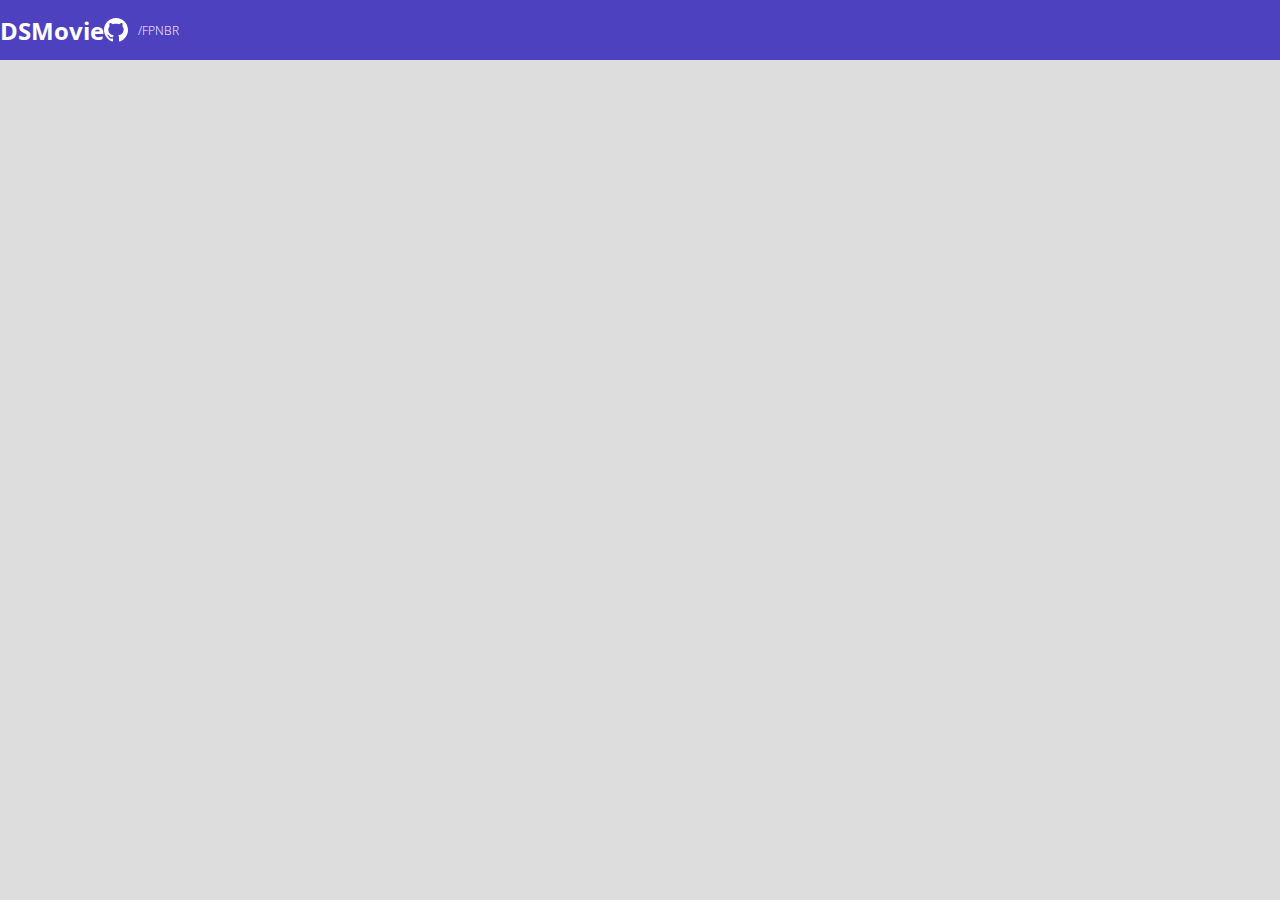
==== index.html @ 89b7245a "Barra superior parte 2" ====
<!DOCTYPE html>
<html lang="pt-br">
<head>
    <meta charset="UTF-8">
    <title>DSMovie</title>

    <link href="https://cdn.jsdelivr.net/npm/bootstrap@5.1.3/dist/css/bootstrap.min.css" rel="stylesheet" integrity="sha384-1BmE4kWBq78iYhFldvKuhfTAU6auU8tT94WrHftjDbrCEXSU1oBoqyl2QvZ6jIW3" crossorigin="anonymous">

    <link rel="stylesheet" href="css/styles.css">

</head>
<body>
    <header>
        <nav class="container">
            <h1>DSMovie</h1>
            <div class="dsmovie-contact-container">
                <img src="img/github.svg" alt="Github">
                <a href="https://github.com/FPNBR">/FPNBR</a>
            </div>
        </nav>
    </header>
</body>
</html>
---- css/styles.css ----
@import url('https://fonts.googleapis.com/css2?family=Open+Sans:wght@300;400;700&display=swap');

:root {
    --bg-gray: #ddd;
    --color-primary: #4D41C0;
    --white: #fff;
}

* {
    margin: 0;
    box-sizing: border-box;
    font-family: 'Open Sans', sans-serif;
}

h1, h2, h3, h4, h5, h6 {
    margin: 0;
}

nav {
    display: flex;
    align-items: center;
    justify-content: space-between;
}

nav h1 {
    font-size: 24px;
    font-weight: 700;
}
nav a {
    font-size: 12px;
    font-weight: 4;
}

html, body {
    background-color: var(--bg-gray)
}
header {
    background-color: var(--color-primary);
    color: var(--white);
    height: 60px;
    display: flex;
    align-items: center;
}

a, a:hover {
    text-decoration: none;
    color: unset
}

.dsmovie-contact-container {
    display: flex;
    align-items: center;
}
.dsmovie-contact-container img {
    margin-right: 10px;
}
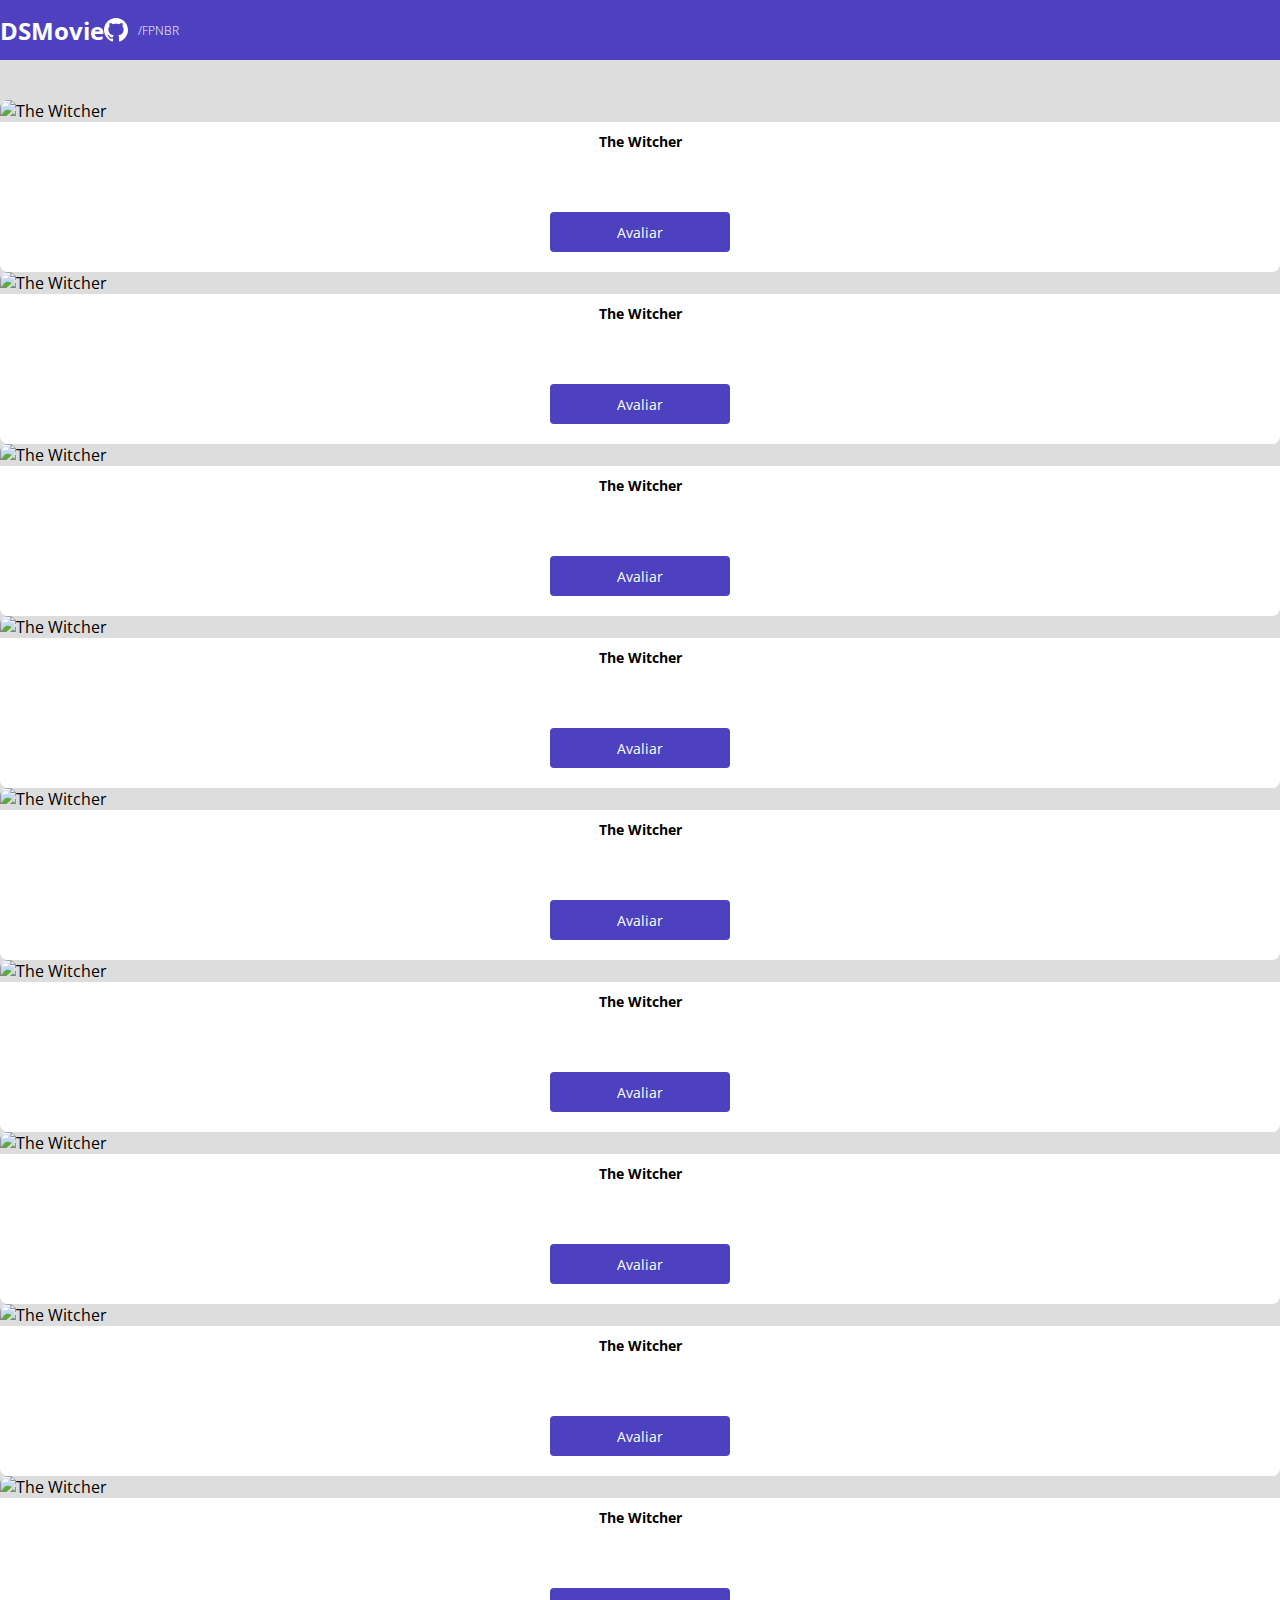
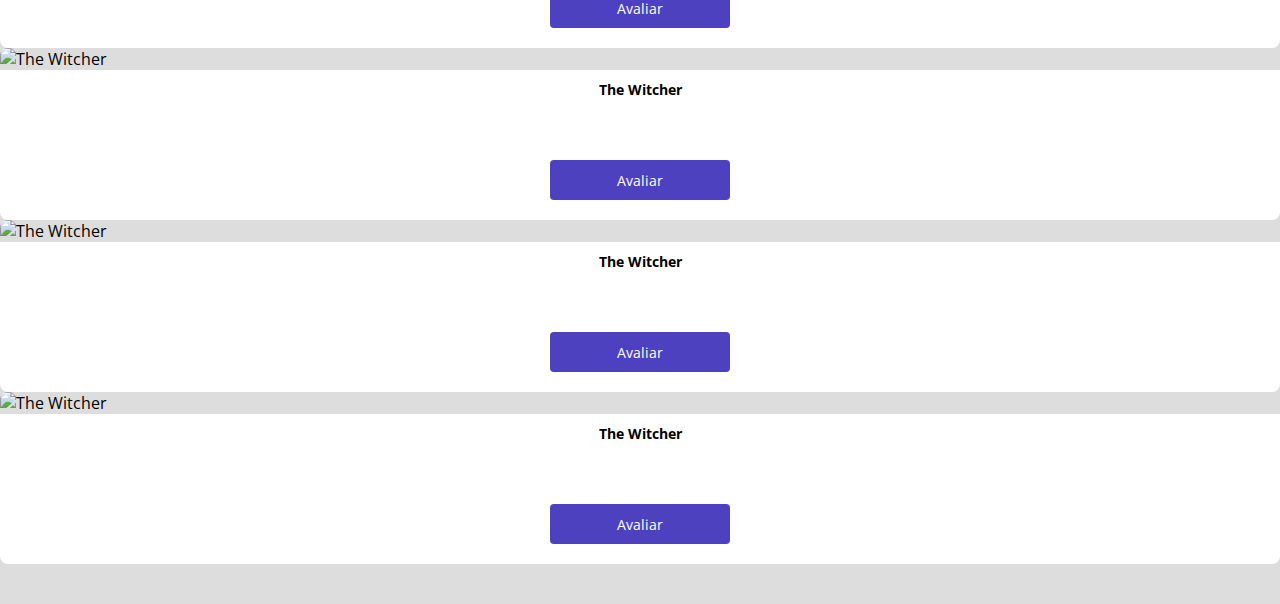
==== commit 847af76f: "Listagem de cards" ====
--- a/index.html
+++ b/index.html
@@ -1,14 +1,16 @@
 <!DOCTYPE html>
 <html lang="pt-br">
+
 <head>
     <meta charset="UTF-8">
     <title>DSMovie</title>
 
-    <link href="https://cdn.jsdelivr.net/npm/bootstrap@5.1.3/dist/css/bootstrap.min.css" rel="stylesheet" integrity="sha384-1BmE4kWBq78iYhFldvKuhfTAU6auU8tT94WrHftjDbrCEXSU1oBoqyl2QvZ6jIW3" crossorigin="anonymous">
+    <link href="https://cdn.jsdelivr.net/npm/bootstrap@5.1.3/dist/css/bootstrap.min.css" rel="stylesheet"
+        integrity="sha384-1BmE4kWBq78iYhFldvKuhfTAU6auU8tT94WrHftjDbrCEXSU1oBoqyl2QvZ6jIW3" crossorigin="anonymous">
 
     <link rel="stylesheet" href="css/styles.css">
+</head>
 
-</head>
 <body>
     <header>
         <nav class="container">
@@ -19,5 +21,147 @@
             </div>
         </nav>
     </header>
+
+    <main>
+        <section id="dsmovie-card-list" class="container">
+
+            <div class="row">
+
+                <div class="col-sm-6 col-lg-4 col-x1-3 mb-3">
+                    <div class="dsmovie-card">
+                        <img src="https://www.themoviedb.org/t/p/w1066_and_h600_bestv2/jBJWaqoSCiARWtfV0GlqHrcdidd.jpg"
+                            alt="The Witcher">
+                        <div class="dsmovie-card-description">
+                            <h3>The Witcher</h3>
+                            <a class="dsmovie-btn" href="form.html">Avaliar</a>
+                        </div>
+                    </div>
+                </div>
+
+                <div class="col-sm-6 col-lg-4 col-x1-3 mb-3">
+                    <div class="dsmovie-card">
+                        <img src="https://www.themoviedb.org/t/p/w1066_and_h600_bestv2/jBJWaqoSCiARWtfV0GlqHrcdidd.jpg"
+                            alt="The Witcher">
+                        <div class="dsmovie-card-description">
+                            <h3>The Witcher</h3>
+                            <a class="dsmovie-btn" href="form.html">Avaliar</a>
+                        </div>
+                    </div>
+                </div>
+
+                <div class="col-sm-6 col-lg-4 col-x1-3 mb-3">
+                    <div class="dsmovie-card">
+                        <img src="https://www.themoviedb.org/t/p/w1066_and_h600_bestv2/jBJWaqoSCiARWtfV0GlqHrcdidd.jpg"
+                            alt="The Witcher">
+                        <div class="dsmovie-card-description">
+                            <h3>The Witcher</h3>
+                            <a class="dsmovie-btn" href="form.html">Avaliar</a>
+                        </div>
+                    </div>
+                </div>
+
+                <div class="col-sm-6 col-lg-4 col-x1-3 mb-3">
+                    <div class="dsmovie-card">
+                        <img src="https://www.themoviedb.org/t/p/w1066_and_h600_bestv2/jBJWaqoSCiARWtfV0GlqHrcdidd.jpg"
+                            alt="The Witcher">
+                        <div class="dsmovie-card-description">
+                            <h3>The Witcher</h3>
+                            <a class="dsmovie-btn" href="form.html">Avaliar</a>
+                        </div>
+                    </div>
+                </div>
+
+                <div class="col-sm-6 col-lg-4 col-x1-3 mb-3">
+                    <div class="dsmovie-card">
+                        <img src="https://www.themoviedb.org/t/p/w1066_and_h600_bestv2/jBJWaqoSCiARWtfV0GlqHrcdidd.jpg"
+                            alt="The Witcher">
+                        <div class="dsmovie-card-description">
+                            <h3>The Witcher</h3>
+                            <a class="dsmovie-btn" href="form.html">Avaliar</a>
+                        </div>
+                    </div>
+                </div>
+
+                <div class="col-sm-6 col-lg-4 col-x1-3 mb-3">
+                    <div class="dsmovie-card">
+                        <img src="https://www.themoviedb.org/t/p/w1066_and_h600_bestv2/jBJWaqoSCiARWtfV0GlqHrcdidd.jpg"
+                            alt="The Witcher">
+                        <div class="dsmovie-card-description">
+                            <h3>The Witcher</h3>
+                            <a class="dsmovie-btn" href="form.html">Avaliar</a>
+                        </div>
+                    </div>
+                </div>
+
+                <div class="col-sm-6 col-lg-4 col-x1-3 mb-3">
+                    <div class="dsmovie-card">
+                        <img src="https://www.themoviedb.org/t/p/w1066_and_h600_bestv2/jBJWaqoSCiARWtfV0GlqHrcdidd.jpg"
+                            alt="The Witcher">
+                        <div class="dsmovie-card-description">
+                            <h3>The Witcher</h3>
+                            <a class="dsmovie-btn" href="form.html">Avaliar</a>
+                        </div>
+                    </div>
+                </div>
+
+                <div class="col-sm-6 col-lg-4 col-x1-3 mb-3">
+                    <div class="dsmovie-card">
+                        <img src="https://www.themoviedb.org/t/p/w1066_and_h600_bestv2/jBJWaqoSCiARWtfV0GlqHrcdidd.jpg"
+                            alt="The Witcher">
+                        <div class="dsmovie-card-description">
+                            <h3>The Witcher</h3>
+                            <a class="dsmovie-btn" href="form.html">Avaliar</a>
+                        </div>
+                    </div>
+                </div>
+
+                <div class="col-sm-6 col-lg-4 col-x1-3 mb-3">
+                    <div class="dsmovie-card">
+                        <img src="https://www.themoviedb.org/t/p/w1066_and_h600_bestv2/jBJWaqoSCiARWtfV0GlqHrcdidd.jpg"
+                            alt="The Witcher">
+                        <div class="dsmovie-card-description">
+                            <h3>The Witcher</h3>
+                            <a class="dsmovie-btn" href="form.html">Avaliar</a>
+                        </div>
+                    </div>
+                </div>
+
+                <div class="col-sm-6 col-lg-4 col-x1-3 mb-3">
+                    <div class="dsmovie-card">
+                        <img src="https://www.themoviedb.org/t/p/w1066_and_h600_bestv2/jBJWaqoSCiARWtfV0GlqHrcdidd.jpg"
+                            alt="The Witcher">
+                        <div class="dsmovie-card-description">
+                            <h3>The Witcher</h3>
+                            <a class="dsmovie-btn" href="form.html">Avaliar</a>
+                        </div>
+                    </div>
+                </div>
+
+                <div class="col-sm-6 col-lg-4 col-x1-3 mb-3">
+                    <div class="dsmovie-card">
+                        <img src="https://www.themoviedb.org/t/p/w1066_and_h600_bestv2/jBJWaqoSCiARWtfV0GlqHrcdidd.jpg"
+                            alt="The Witcher">
+                        <div class="dsmovie-card-description">
+                            <h3>The Witcher</h3>
+                            <a class="dsmovie-btn" href="form.html">Avaliar</a>
+                        </div>
+                    </div>
+                </div>
+
+                <div class="col-sm-6 col-lg-4 col-x1-3 mb-3">
+                    <div class="dsmovie-card">
+                        <img src="https://www.themoviedb.org/t/p/w1066_and_h600_bestv2/jBJWaqoSCiARWtfV0GlqHrcdidd.jpg"
+                            alt="The Witcher">
+                        <div class="dsmovie-card-description">
+                            <h3>The Witcher</h3>
+                            <a class="dsmovie-btn" href="form.html">Avaliar</a>
+                        </div>
+                    </div>
+                </div>
+                
+            </div>
+        </section>
+    </main>
 </body>
+
 </html>--- a/css/styles.css
+++ b/css/styles.css
@@ -2,6 +2,7 @@
 
 :root {
     --bg-gray: #ddd;
+    --text-gray: #4a4a4a;
     --color-primary: #4D41C0;
     --white: #fff;
 }
@@ -53,4 +54,48 @@
 }
 .dsmovie-contact-container img {
     margin-right: 10px;
+}
+
+#dsmovie-card-list {
+    padding: 40px 0;
+}
+
+.dsmovie-card {
+    width: 100%
+}
+
+.dsmovie-card img {
+    width: 100%;
+    border-radius: 8px 8px 0 0;
+}
+
+.dsmovie-card-description {
+    background-color: var(--white);
+    padding: 10px 20px 20px 20px;
+    display: flex;
+    flex-direction: column;
+    align-items: center;
+    justify-content: space-between;
+    border-radius: 0 0 8px 8px;
+    min-height: 150px;
+}
+
+.dsmovie-card-description h3 {
+    font-size: 14px;
+    font-weight: 700;
+    margin-bottom: 25px;
+    text-align: center;
+}
+
+.dsmovie-btn, .dsmovie-btn:hover {
+    width: 180px;
+    height: 40px;
+    background-color: var(--color-primary);
+    color: var(--white);
+    font-size: 14px;
+    font-weight: 700px;
+    display: flex;
+    align-items: center;
+    justify-content: center;
+    border-radius: 4px;
 }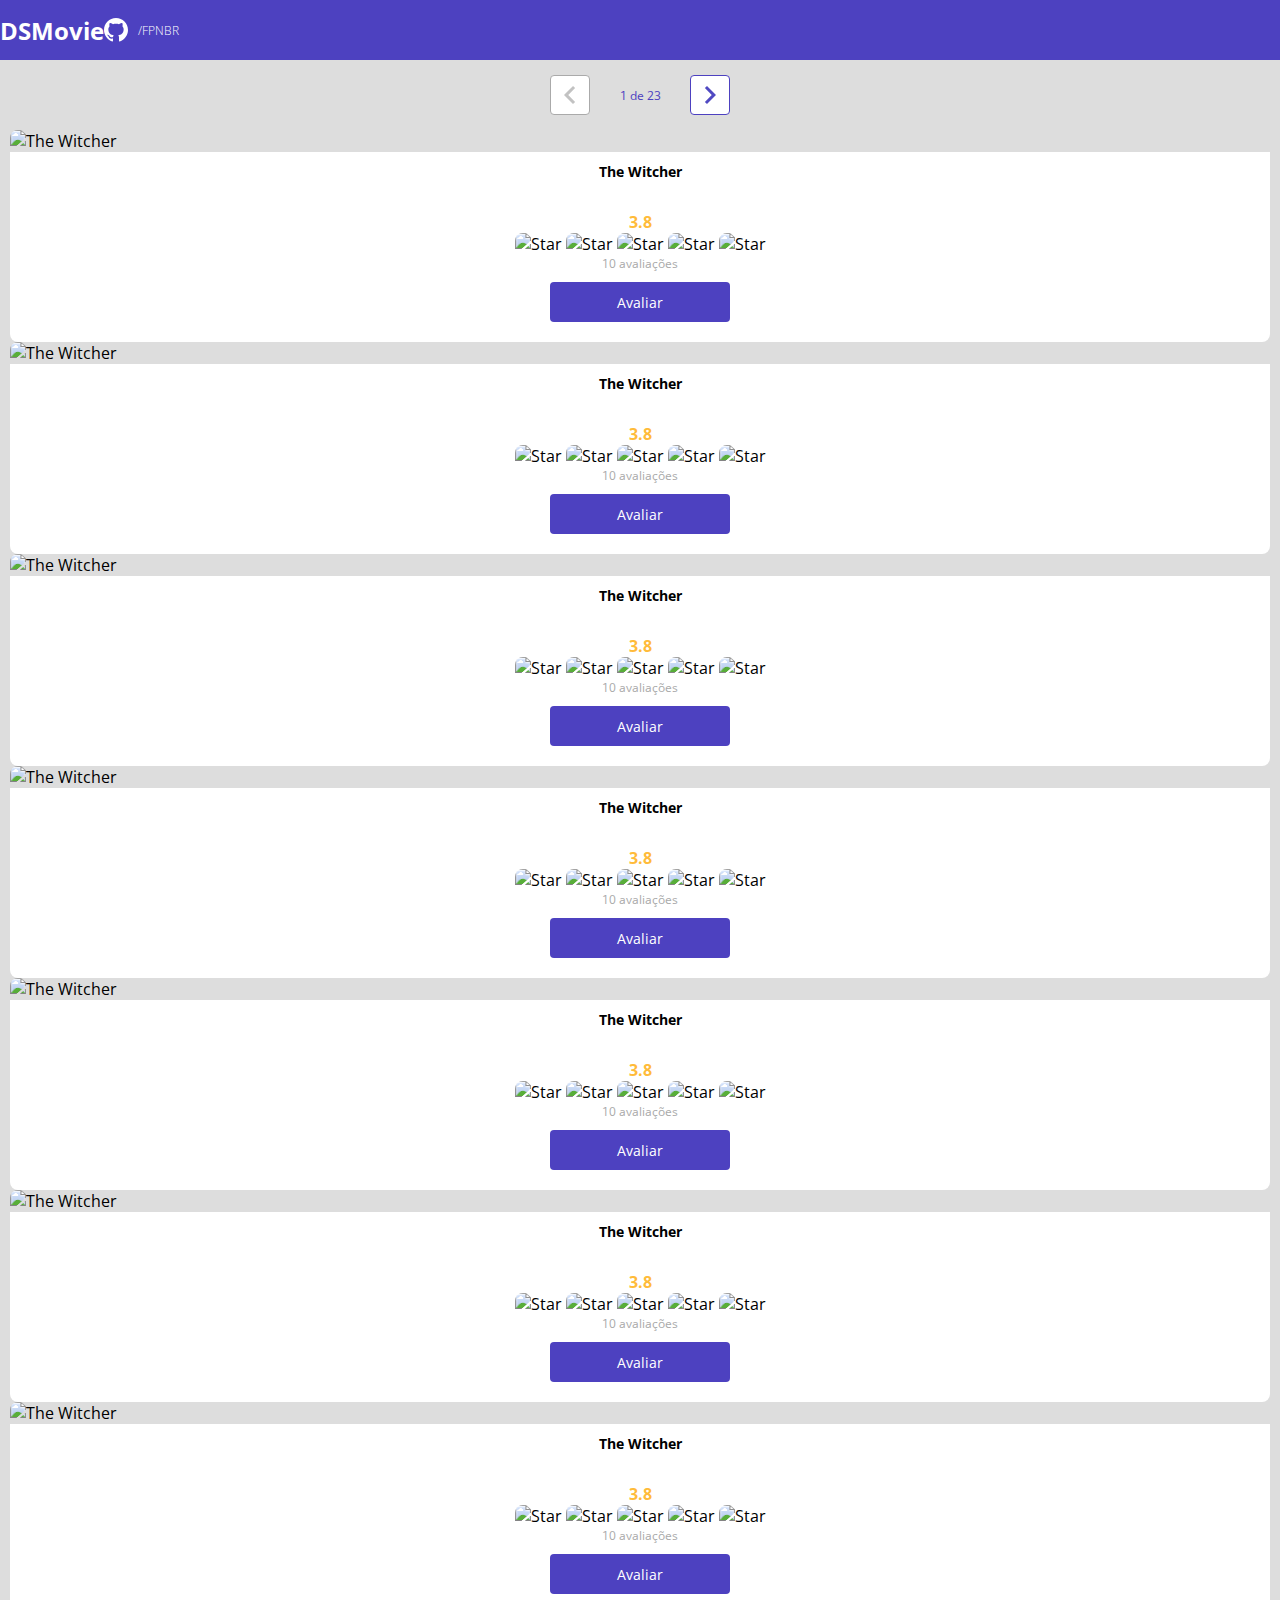
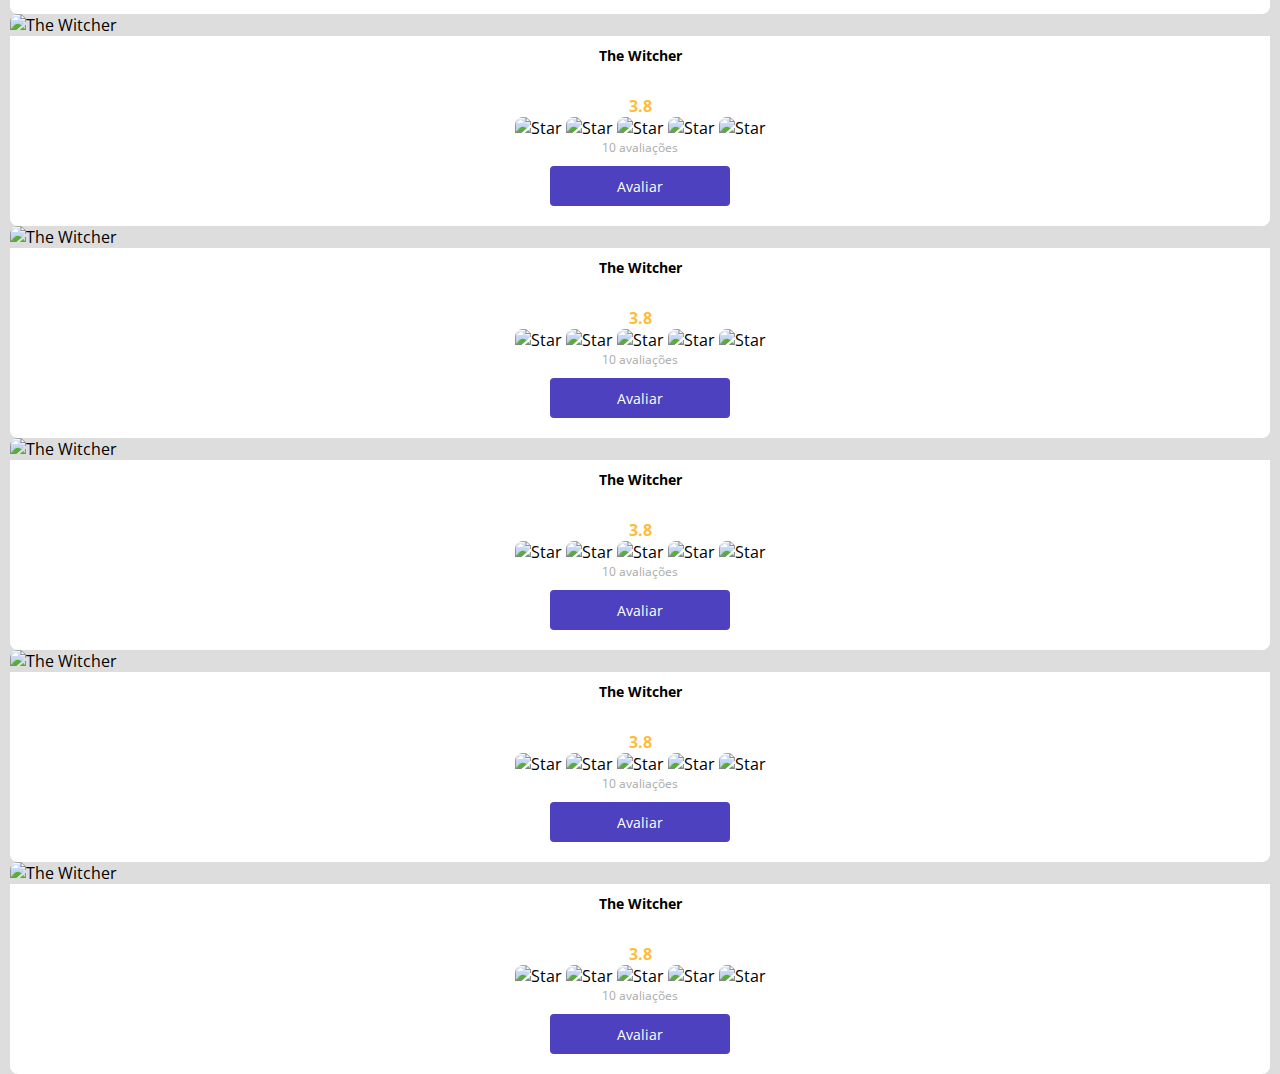
==== commit d1c91179: "Componente de paginação" ====
--- a/index.html
+++ b/index.html
@@ -25,6 +25,18 @@
     <main>
         <section id="dsmovie-card-list" class="container">
 
+            <div class="dsmovie-pagination-container">
+                <div class="dsmovie-pagination-box">
+                    <button disabled>
+                        <img src="img/arrow.svg" alt="Voltar">
+                    </button>
+                    <p>1 de 23</p>
+                    <button class="dsmovie-flip-horizontal">
+                        <img src="img/arrow.svg" alt="Próxima">
+                    </button>
+                </div>
+            </div>
+
             <div class="row">
 
                 <div class="col-sm-6 col-lg-4 col-x1-3 mb-3">
@@ -33,132 +45,264 @@
                             alt="The Witcher">
                         <div class="dsmovie-card-description">
                             <h3>The Witcher</h3>
-                            <a class="dsmovie-btn" href="form.html">Avaliar</a>
-                        </div>
-                    </div>
-                </div>
-
-                <div class="col-sm-6 col-lg-4 col-x1-3 mb-3">
-                    <div class="dsmovie-card">
-                        <img src="https://www.themoviedb.org/t/p/w1066_and_h600_bestv2/jBJWaqoSCiARWtfV0GlqHrcdidd.jpg"
-                            alt="The Witcher">
-                        <div class="dsmovie-card-description">
-                            <h3>The Witcher</h3>
-                            <a class="dsmovie-btn" href="form.html">Avaliar</a>
-                        </div>
-                    </div>
-                </div>
-
-                <div class="col-sm-6 col-lg-4 col-x1-3 mb-3">
-                    <div class="dsmovie-card">
-                        <img src="https://www.themoviedb.org/t/p/w1066_and_h600_bestv2/jBJWaqoSCiARWtfV0GlqHrcdidd.jpg"
-                            alt="The Witcher">
-                        <div class="dsmovie-card-description">
-                            <h3>The Witcher</h3>
-                            <a class="dsmovie-btn" href="form.html">Avaliar</a>
-                        </div>
-                    </div>
-                </div>
-
-                <div class="col-sm-6 col-lg-4 col-x1-3 mb-3">
-                    <div class="dsmovie-card">
-                        <img src="https://www.themoviedb.org/t/p/w1066_and_h600_bestv2/jBJWaqoSCiARWtfV0GlqHrcdidd.jpg"
-                            alt="The Witcher">
-                        <div class="dsmovie-card-description">
-                            <h3>The Witcher</h3>
-                            <a class="dsmovie-btn" href="form.html">Avaliar</a>
-                        </div>
-                    </div>
-                </div>
-
-                <div class="col-sm-6 col-lg-4 col-x1-3 mb-3">
-                    <div class="dsmovie-card">
-                        <img src="https://www.themoviedb.org/t/p/w1066_and_h600_bestv2/jBJWaqoSCiARWtfV0GlqHrcdidd.jpg"
-                            alt="The Witcher">
-                        <div class="dsmovie-card-description">
-                            <h3>The Witcher</h3>
-                            <a class="dsmovie-btn" href="form.html">Avaliar</a>
-                        </div>
-                    </div>
-                </div>
-
-                <div class="col-sm-6 col-lg-4 col-x1-3 mb-3">
-                    <div class="dsmovie-card">
-                        <img src="https://www.themoviedb.org/t/p/w1066_and_h600_bestv2/jBJWaqoSCiARWtfV0GlqHrcdidd.jpg"
-                            alt="The Witcher">
-                        <div class="dsmovie-card-description">
-                            <h3>The Witcher</h3>
-                            <a class="dsmovie-btn" href="form.html">Avaliar</a>
-                        </div>
-                    </div>
-                </div>
-
-                <div class="col-sm-6 col-lg-4 col-x1-3 mb-3">
-                    <div class="dsmovie-card">
-                        <img src="https://www.themoviedb.org/t/p/w1066_and_h600_bestv2/jBJWaqoSCiARWtfV0GlqHrcdidd.jpg"
-                            alt="The Witcher">
-                        <div class="dsmovie-card-description">
-                            <h3>The Witcher</h3>
-                            <a class="dsmovie-btn" href="form.html">Avaliar</a>
-                        </div>
-                    </div>
-                </div>
-
-                <div class="col-sm-6 col-lg-4 col-x1-3 mb-3">
-                    <div class="dsmovie-card">
-                        <img src="https://www.themoviedb.org/t/p/w1066_and_h600_bestv2/jBJWaqoSCiARWtfV0GlqHrcdidd.jpg"
-                            alt="The Witcher">
-                        <div class="dsmovie-card-description">
-                            <h3>The Witcher</h3>
-                            <a class="dsmovie-btn" href="form.html">Avaliar</a>
-                        </div>
-                    </div>
-                </div>
-
-                <div class="col-sm-6 col-lg-4 col-x1-3 mb-3">
-                    <div class="dsmovie-card">
-                        <img src="https://www.themoviedb.org/t/p/w1066_and_h600_bestv2/jBJWaqoSCiARWtfV0GlqHrcdidd.jpg"
-                            alt="The Witcher">
-                        <div class="dsmovie-card-description">
-                            <h3>The Witcher</h3>
-                            <a class="dsmovie-btn" href="form.html">Avaliar</a>
-                        </div>
-                    </div>
-                </div>
-
-                <div class="col-sm-6 col-lg-4 col-x1-3 mb-3">
-                    <div class="dsmovie-card">
-                        <img src="https://www.themoviedb.org/t/p/w1066_and_h600_bestv2/jBJWaqoSCiARWtfV0GlqHrcdidd.jpg"
-                            alt="The Witcher">
-                        <div class="dsmovie-card-description">
-                            <h3>The Witcher</h3>
-                            <a class="dsmovie-btn" href="form.html">Avaliar</a>
-                        </div>
-                    </div>
-                </div>
-
-                <div class="col-sm-6 col-lg-4 col-x1-3 mb-3">
-                    <div class="dsmovie-card">
-                        <img src="https://www.themoviedb.org/t/p/w1066_and_h600_bestv2/jBJWaqoSCiARWtfV0GlqHrcdidd.jpg"
-                            alt="The Witcher">
-                        <div class="dsmovie-card-description">
-                            <h3>The Witcher</h3>
-                            <a class="dsmovie-btn" href="form.html">Avaliar</a>
-                        </div>
-                    </div>
-                </div>
-
-                <div class="col-sm-6 col-lg-4 col-x1-3 mb-3">
-                    <div class="dsmovie-card">
-                        <img src="https://www.themoviedb.org/t/p/w1066_and_h600_bestv2/jBJWaqoSCiARWtfV0GlqHrcdidd.jpg"
-                            alt="The Witcher">
-                        <div class="dsmovie-card-description">
-                            <h3>The Witcher</h3>
-                            <a class="dsmovie-btn" href="form.html">Avaliar</a>
-                        </div>
-                    </div>
-                </div>
-                
+                            <div class="dsmovie-card-description-bottom">
+                                <h4>3.8</h4>
+                                <div>
+                                    <img src="img/star-full.svg" alt="Star">
+                                    <img src="img/star-full.svg" alt="Star">
+                                    <img src="img/star-full.svg" alt="Star">
+                                    <img src="img/star-half.svg" alt="Star">
+                                    <img src="img/star-empty.svg" alt="Star">
+                                </div>
+                                <p>10 avaliações</p>
+                                <a class="dsmovie-btn" href="form.html">Avaliar</a>
+                            </div>
+                        </div>
+                    </div>
+                </div>
+
+                <div class="col-sm-6 col-lg-4 col-x1-3 mb-3">
+                    <div class="dsmovie-card">
+                        <img src="https://www.themoviedb.org/t/p/w1066_and_h600_bestv2/jBJWaqoSCiARWtfV0GlqHrcdidd.jpg"
+                            alt="The Witcher">
+                        <div class="dsmovie-card-description">
+                            <h3>The Witcher</h3>
+                            <div class="dsmovie-card-description-bottom">
+                                <h4>3.8</h4>
+                                <div>
+                                    <img src="img/star-full.svg" alt="Star">
+                                    <img src="img/star-full.svg" alt="Star">
+                                    <img src="img/star-full.svg" alt="Star">
+                                    <img src="img/star-half.svg" alt="Star">
+                                    <img src="img/star-empty.svg" alt="Star">
+                                </div>
+                                <p>10 avaliações</p>
+                                <a class="dsmovie-btn" href="form.html">Avaliar</a>
+                            </div>
+                        </div>
+                    </div>
+                </div>
+
+                <div class="col-sm-6 col-lg-4 col-x1-3 mb-3">
+                    <div class="dsmovie-card">
+                        <img src="https://www.themoviedb.org/t/p/w1066_and_h600_bestv2/jBJWaqoSCiARWtfV0GlqHrcdidd.jpg"
+                            alt="The Witcher">
+                        <div class="dsmovie-card-description">
+                            <h3>The Witcher</h3>
+                            <div class="dsmovie-card-description-bottom">
+                                <h4>3.8</h4>
+                                <div>
+                                    <img src="img/star-full.svg" alt="Star">
+                                    <img src="img/star-full.svg" alt="Star">
+                                    <img src="img/star-full.svg" alt="Star">
+                                    <img src="img/star-half.svg" alt="Star">
+                                    <img src="img/star-empty.svg" alt="Star">
+                                </div>
+                                <p>10 avaliações</p>
+                                <a class="dsmovie-btn" href="form.html">Avaliar</a>
+                            </div>
+                        </div>
+                    </div>
+                </div>
+
+                <div class="col-sm-6 col-lg-4 col-x1-3 mb-3">
+                    <div class="dsmovie-card">
+                        <img src="https://www.themoviedb.org/t/p/w1066_and_h600_bestv2/jBJWaqoSCiARWtfV0GlqHrcdidd.jpg"
+                            alt="The Witcher">
+                        <div class="dsmovie-card-description">
+                            <h3>The Witcher</h3>
+                            <div class="dsmovie-card-description-bottom">
+                                <h4>3.8</h4>
+                                <div>
+                                    <img src="img/star-full.svg" alt="Star">
+                                    <img src="img/star-full.svg" alt="Star">
+                                    <img src="img/star-full.svg" alt="Star">
+                                    <img src="img/star-half.svg" alt="Star">
+                                    <img src="img/star-empty.svg" alt="Star">
+                                </div>
+                                <p>10 avaliações</p>
+                                <a class="dsmovie-btn" href="form.html">Avaliar</a>
+                            </div>
+                        </div>
+                    </div>
+                </div>
+
+                <div class="col-sm-6 col-lg-4 col-x1-3 mb-3">
+                    <div class="dsmovie-card">
+                        <img src="https://www.themoviedb.org/t/p/w1066_and_h600_bestv2/jBJWaqoSCiARWtfV0GlqHrcdidd.jpg"
+                            alt="The Witcher">
+                        <div class="dsmovie-card-description">
+                            <h3>The Witcher</h3>
+                            <div class="dsmovie-card-description-bottom">
+                                <h4>3.8</h4>
+                                <div>
+                                    <img src="img/star-full.svg" alt="Star">
+                                    <img src="img/star-full.svg" alt="Star">
+                                    <img src="img/star-full.svg" alt="Star">
+                                    <img src="img/star-half.svg" alt="Star">
+                                    <img src="img/star-empty.svg" alt="Star">
+                                </div>
+                                <p>10 avaliações</p>
+                                <a class="dsmovie-btn" href="form.html">Avaliar</a>
+                            </div>
+                        </div>
+                    </div>
+                </div>
+
+                <div class="col-sm-6 col-lg-4 col-x1-3 mb-3">
+                    <div class="dsmovie-card">
+                        <img src="https://www.themoviedb.org/t/p/w1066_and_h600_bestv2/jBJWaqoSCiARWtfV0GlqHrcdidd.jpg"
+                            alt="The Witcher">
+                        <div class="dsmovie-card-description">
+                            <h3>The Witcher</h3>
+                            <div class="dsmovie-card-description-bottom">
+                                <h4>3.8</h4>
+                                <div>
+                                    <img src="img/star-full.svg" alt="Star">
+                                    <img src="img/star-full.svg" alt="Star">
+                                    <img src="img/star-full.svg" alt="Star">
+                                    <img src="img/star-half.svg" alt="Star">
+                                    <img src="img/star-empty.svg" alt="Star">
+                                </div>
+                                <p>10 avaliações</p>
+                                <a class="dsmovie-btn" href="form.html">Avaliar</a>
+                            </div>
+                        </div>
+                    </div>
+                </div>
+
+                <div class="col-sm-6 col-lg-4 col-x1-3 mb-3">
+                    <div class="dsmovie-card">
+                        <img src="https://www.themoviedb.org/t/p/w1066_and_h600_bestv2/jBJWaqoSCiARWtfV0GlqHrcdidd.jpg"
+                            alt="The Witcher">
+                        <div class="dsmovie-card-description">
+                            <h3>The Witcher</h3>
+                            <div class="dsmovie-card-description-bottom">
+                                <h4>3.8</h4>
+                                <div>
+                                    <img src="img/star-full.svg" alt="Star">
+                                    <img src="img/star-full.svg" alt="Star">
+                                    <img src="img/star-full.svg" alt="Star">
+                                    <img src="img/star-half.svg" alt="Star">
+                                    <img src="img/star-empty.svg" alt="Star">
+                                </div>
+                                <p>10 avaliações</p>
+                                <a class="dsmovie-btn" href="form.html">Avaliar</a>
+                            </div>
+                        </div>
+                    </div>
+                </div>
+
+                <div class="col-sm-6 col-lg-4 col-x1-3 mb-3">
+                    <div class="dsmovie-card">
+                        <img src="https://www.themoviedb.org/t/p/w1066_and_h600_bestv2/jBJWaqoSCiARWtfV0GlqHrcdidd.jpg"
+                            alt="The Witcher">
+                        <div class="dsmovie-card-description">
+                            <h3>The Witcher</h3>
+                            <div class="dsmovie-card-description-bottom">
+                                <h4>3.8</h4>
+                                <div>
+                                    <img src="img/star-full.svg" alt="Star">
+                                    <img src="img/star-full.svg" alt="Star">
+                                    <img src="img/star-full.svg" alt="Star">
+                                    <img src="img/star-half.svg" alt="Star">
+                                    <img src="img/star-empty.svg" alt="Star">
+                                </div>
+                                <p>10 avaliações</p>
+                                <a class="dsmovie-btn" href="form.html">Avaliar</a>
+                            </div>
+                        </div>
+                    </div>
+                </div>
+
+                <div class="col-sm-6 col-lg-4 col-x1-3 mb-3">
+                    <div class="dsmovie-card">
+                        <img src="https://www.themoviedb.org/t/p/w1066_and_h600_bestv2/jBJWaqoSCiARWtfV0GlqHrcdidd.jpg"
+                            alt="The Witcher">
+                        <div class="dsmovie-card-description">
+                            <h3>The Witcher</h3>
+                            <div class="dsmovie-card-description-bottom">
+                                <h4>3.8</h4>
+                                <div>
+                                    <img src="img/star-full.svg" alt="Star">
+                                    <img src="img/star-full.svg" alt="Star">
+                                    <img src="img/star-full.svg" alt="Star">
+                                    <img src="img/star-half.svg" alt="Star">
+                                    <img src="img/star-empty.svg" alt="Star">
+                                </div>
+                                <p>10 avaliações</p>
+                                <a class="dsmovie-btn" href="form.html">Avaliar</a>
+                            </div>
+                        </div>
+                    </div>
+                </div>
+
+                <div class="col-sm-6 col-lg-4 col-x1-3 mb-3">
+                    <div class="dsmovie-card">
+                        <img src="https://www.themoviedb.org/t/p/w1066_and_h600_bestv2/jBJWaqoSCiARWtfV0GlqHrcdidd.jpg"
+                            alt="The Witcher">
+                        <div class="dsmovie-card-description">
+                            <h3>The Witcher</h3>
+                            <div class="dsmovie-card-description-bottom">
+                                <h4>3.8</h4>
+                                <div>
+                                    <img src="img/star-full.svg" alt="Star">
+                                    <img src="img/star-full.svg" alt="Star">
+                                    <img src="img/star-full.svg" alt="Star">
+                                    <img src="img/star-half.svg" alt="Star">
+                                    <img src="img/star-empty.svg" alt="Star">
+                                </div>
+                                <p>10 avaliações</p>
+                                <a class="dsmovie-btn" href="form.html">Avaliar</a>
+                            </div>
+                        </div>
+                    </div>
+                </div>
+
+                <div class="col-sm-6 col-lg-4 col-x1-3 mb-3">
+                    <div class="dsmovie-card">
+                        <img src="https://www.themoviedb.org/t/p/w1066_and_h600_bestv2/jBJWaqoSCiARWtfV0GlqHrcdidd.jpg"
+                            alt="The Witcher">
+                        <div class="dsmovie-card-description">
+                            <h3>The Witcher</h3>
+                            <div class="dsmovie-card-description-bottom">
+                                <h4>3.8</h4>
+                                <div>
+                                    <img src="img/star-full.svg" alt="Star">
+                                    <img src="img/star-full.svg" alt="Star">
+                                    <img src="img/star-full.svg" alt="Star">
+                                    <img src="img/star-half.svg" alt="Star">
+                                    <img src="img/star-empty.svg" alt="Star">
+                                </div>
+                                <p>10 avaliações</p>
+                                <a class="dsmovie-btn" href="form.html">Avaliar</a>
+                            </div>
+                        </div>
+                    </div>
+                </div>
+
+                <div class="col-sm-6 col-lg-4 col-x1-3 mb-3">
+                    <div class="dsmovie-card">
+                        <img src="https://www.themoviedb.org/t/p/w1066_and_h600_bestv2/jBJWaqoSCiARWtfV0GlqHrcdidd.jpg"
+                            alt="The Witcher">
+                        <div class="dsmovie-card-description">
+                            <h3>The Witcher</h3>
+                            <div class="dsmovie-card-description-bottom">
+                                <h4>3.8</h4>
+                                <div>
+                                    <img src="img/star-full.svg" alt="Star">
+                                    <img src="img/star-full.svg" alt="Star">
+                                    <img src="img/star-full.svg" alt="Star">
+                                    <img src="img/star-half.svg" alt="Star">
+                                    <img src="img/star-empty.svg" alt="Star">
+                                </div>
+                                <p>10 avaliações</p>
+                                <a class="dsmovie-btn" href="form.html">Avaliar</a>
+                            </div>
+                        </div>
+                    </div>
+                </div>
+
             </div>
         </section>
     </main>
--- a/css/styles.css
+++ b/css/styles.css
@@ -5,6 +5,8 @@
     --text-gray: #4a4a4a;
     --color-primary: #4D41C0;
     --white: #fff;
+    --text-light-gray: #aaa;
+    --star-yellow: #FFBB3A;
 }
 
 * {
@@ -57,7 +59,7 @@
 }
 
 #dsmovie-card-list {
-    padding: 40px 0;
+    padding: 0 10px;
 }
 
 .dsmovie-card {
@@ -77,14 +79,38 @@
     align-items: center;
     justify-content: space-between;
     border-radius: 0 0 8px 8px;
-    min-height: 150px;
+    height: 190px;
 }
 
 .dsmovie-card-description h3 {
     font-size: 14px;
     font-weight: 700;
-    margin-bottom: 25px;
+    margin-bottom: 10px;
     text-align: center;
+}
+
+.dsmovie-card-description-bottom {
+    display: flex;
+    flex-direction: column;
+    align-items: center;
+}
+
+.dsmovie-card-description-bottom h4 {
+    font-size: 16px;
+    font-weight: 700;
+    color: var(--star-yellow);
+}
+
+.dsmovie-card-description-bottom img {
+    width: 22px;
+}
+
+.dsmovie-card-description-bottom p {
+    font-size: 12px;
+    font-weight: 400;
+    color: var(--text-light-gray);
+    margin-bottom: 10px;
+
 }
 
 .dsmovie-btn, .dsmovie-btn:hover {
@@ -98,4 +124,94 @@
     align-items: center;
     justify-content: center;
     border-radius: 4px;
+    border: 0;
+}
+
+.dsmovie-form-container {
+    padding: 40px 0;
+    max-width: 480px;
+}
+
+.dsmovie-form-description {
+    background-color: var(--white);
+    padding: 20px;
+    display: flex;
+    flex-direction: column;
+    align-items: center;
+    border-radius: 0 0 8px 8px;
+}
+.dsmovie-form {
+    width: 100%;
+
+}
+
+.dsmovie-form-description h3 {
+    font-size: 13px;
+    font-weight: 700;
+    margin-bottom: 20px;
+}
+
+.dsmovie-form-group {
+    margin-bottom: 20px;
+}
+
+.dsmovie-form-group label {
+    font-size: 12px;
+    color: var(--text-light-gray);
+}
+
+.dsmovie-form-btn-container {
+    height: 100px;
+    display: flex;
+    flex-direction: column;
+    align-items: center;
+    justify-content: space-between;
+}
+
+.dsmovie-pagination-container {
+    padding: 15px 0;
+    display: flex;
+    justify-content: center;
+    
+}
+
+.dsmovie-pagination-box {
+    width: 180px;
+    display: flex;
+    justify-content: space-between;
+    align-items: center;
+}
+
+.dsmovie-pagination-box p {
+    margin: 0;
+    font-size: 12px;
+    color: var(--color-primary);
+    font-weight: 400;
+}
+
+.dsmovie-pagination-box button {
+    width: 40px;
+    height: 40px;
+    border: 1px solid var(--color-primary);
+    border-radius: 4px;
+    background-color: var(--white);
+    display: flex;
+    justify-content: center;
+    align-items: center;
+}
+
+.dsmovie-pagination-box button img {
+    filter: brightness(0) saturate(100%) invert(29%) sepia(39%) saturate(2562%) hue-rotate(224deg) brightness(91%) contrast(96%);
+}
+
+.dsmovie-pagination-box button:disabled {
+    border: 1px solid var(--text-light-gray);
+}
+
+.dsmovie-pagination-box button:disabled img {
+    filter: unset;
+}
+
+.dsmovie-flip-horizontal {
+    transform: rotate(180deg);
 }